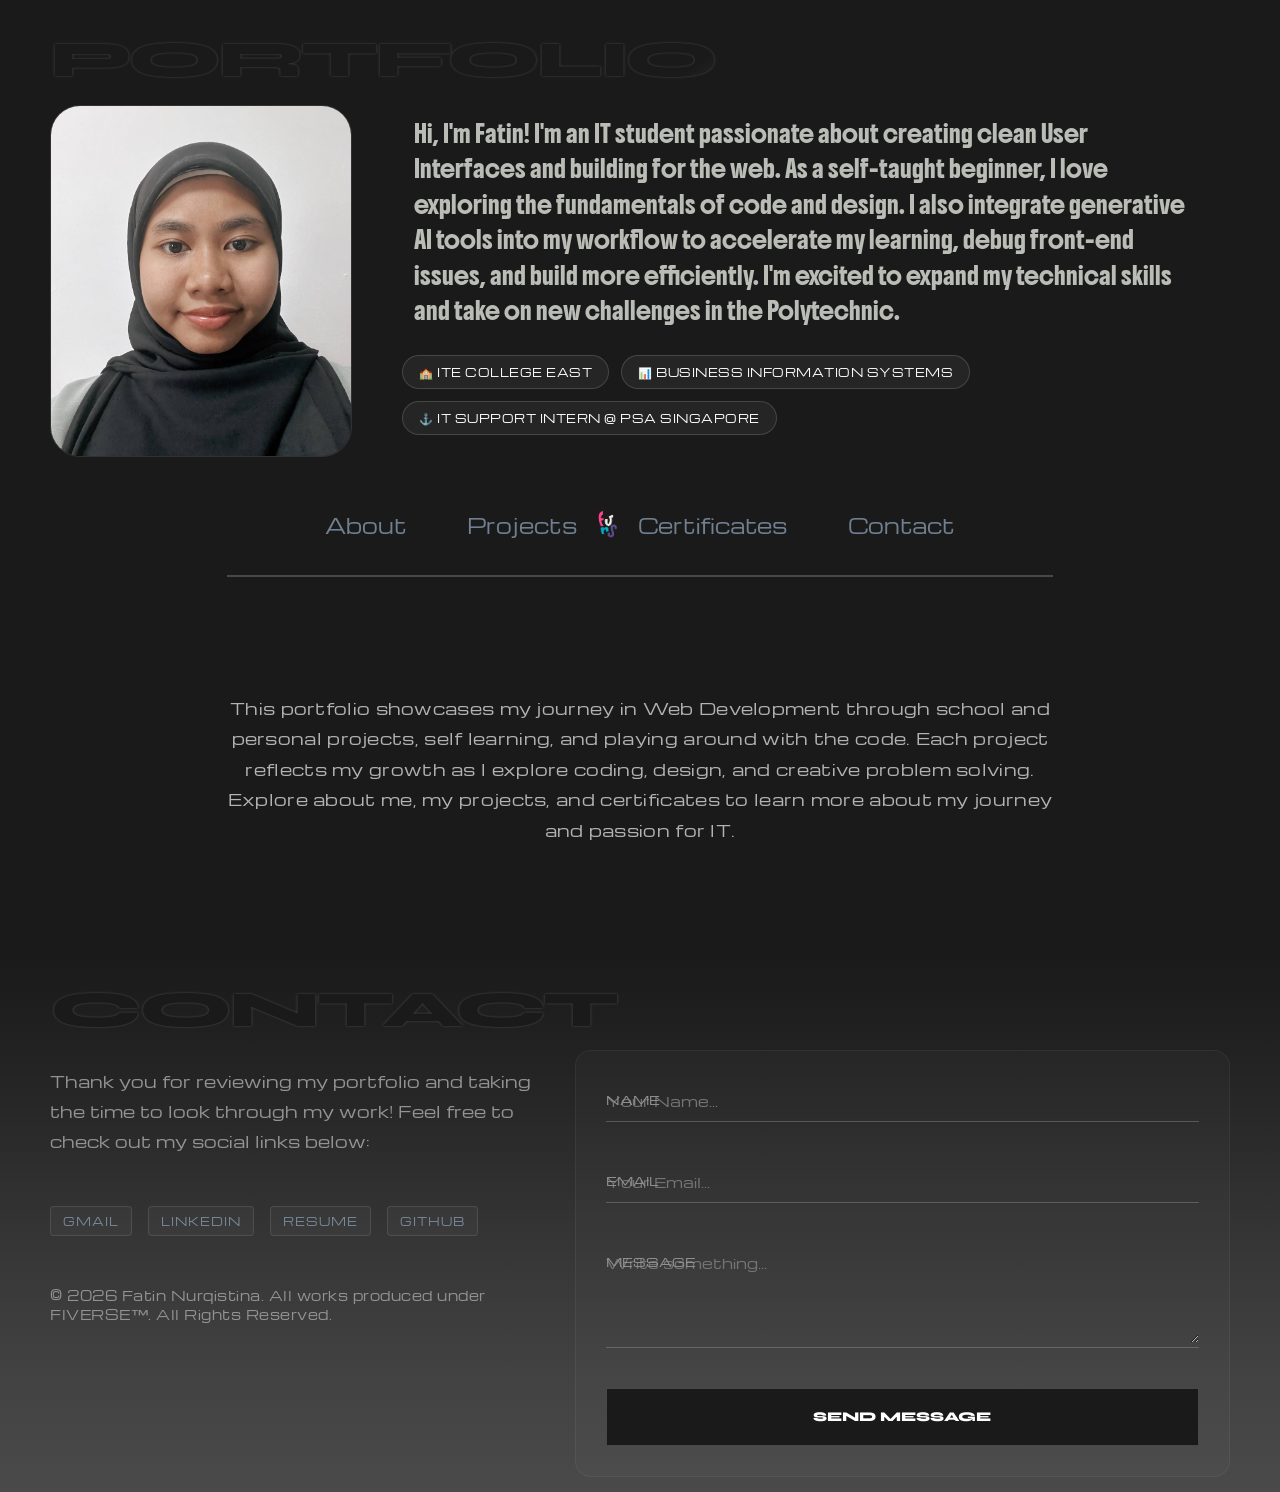
==== index.html @ 486f052d "Update index.html" ====
<!doctype html>
<html>
<head>
<meta charset="utf-8">

<title>Portfolio</title>
	<link rel="stylesheet" href="style.css">
		<link rel="preconnect" href="https://fonts.googleapis.com">
		<link rel="preconnect" href="https://fonts.gstatic.com" crossorigin>
		<link href="https://fonts.googleapis.com/css2?family=Boldonse&family=Michroma&family=Syne:wght@400..800&display=swap" rel="stylesheet">
	<script src="script.js"></script>
</head>

<body>
	<h1 id="portfolio" class="portfolio-title">Portfolio</h1>
	<div class="hero-section">
		<img src="Image/Profile.jpg" alt="profile" class="pfp-img">
    <div class="hero-text-block">
        <h2>
			Hi, I'm Fatin!
            I'm an IT student passionate about creating clean User Interfaces and building for the web.
            As a self-taught beginner, I love exploring the fundamentals of code and design. 
            I also integrate generative AI tools into my workflow to accelerate my learning, debug front-end issues, and build more efficiently. 
            I'm excited to expand my technical skills and take on new challenges in the Polytechnic.
		</h2>
    
        <div class="hero-badges">
            <span class="badge">🏫 ITE College East</span>
            <span class="badge">📊 Business Information Systems</span>
            <span class="badge">⚓ IT Support Intern @ PSA Singapore</span>
        </div>
    </div>
	</div>

	<br>

		<nav id="header-nav">
			<ul>
				<li><a href="#about">About</a></li>
				<li><a href="#projects">Projects</a></li>

				<li class= "nav-logo-item">
					<a href="#portfolio" class="nav-logo">
				<img src="Image/Logo.png" alt="Logo">
					</a>
				</li>

				<li><a href="#certificates">Certificates</a></li>
				<li><a href="#contact">Contact</a></li>
			</ul>
		</nav>

	<br>
	<br>

		<div id="home" class="section-block">
    		<div class="intro-container">
        <p>	
			This portfolio showcases my journey in Web Development through school and personal projects, self learning, and playing around with the code. 
			Each project reflects my growth as I explore coding, design, and creative problem solving. 
			Explore about me, my projects, and certificates to learn more about my journey and passion for IT.
		</p>
    		</div>
		</div>

	<br>
	<br>

	<div id="about" class="section-block">
		<h1 class="about-title">About</h1>
		<div class="about-content">
			<p>
				I am currently in my final year as a Higher Nitec student in Business Information Systems and undergoing 1 Year internship as a User Desktop IT Support. 
				Through these experiences, I developed my interest in Web Development and User Interfaces, where I built my foundation in HTML and CSS through school modules and online self learning.
			<br>
			<br>
				I enjoy learning by playing around with the code, and improving my work through trials and errors.
				I found many unique website designs, which inspired me to code creative, functional, and visually appealing User Interfaces.
				In the future, I want to explore more on how websites work beyond design, and understand why and how the code works to make the layouts function.
				I am motivated to further my studies in Polytechnic to strengthen my coding skills, and gaining hands on experience through the real world projects.
			</p>
		</div>

		<div class="skills">
		<div class="about-grid">
			<div class="about-card">
			<div class="card-tag">Technical Skills</div>
				<h2>HTML</h2>
			</div>

			<div class="about-card">
			<div class="card-tag">Technical Skills</div>
				<h2>CSS</h2>
			</div>

			<div class="about-card">
			<div class="card-tag">Technical Skills</div>
				<h2>IT Support</h2>
			</div>

			<div class="about-card">
			<div class="card-tag">Technical Skills</div>
				<h2>AI Prompting</h2>
			</div>

			<div class="about-card">
			<div class="card-tag">Soft Skills</div>
				<h2>Self Learning</h2>
			</div>

			<div class="about-card">
			<div class="card-tag">Soft Skills</div>
				<h2>Creativity</h2>
			</div>

			<div class="about-card">
			<div class="card-tag">Soft Skills</div>
				<h2>Problem Solving</h2>
			</div>

			<div class="about-card">
			<div class="card-tag">Soft Skills</div>
				<h2>Adaptability</h2>
			</div>

			<div class="about-card">
			<div class="card-tag">Tools I used</div>
				<h2>Adobe Dreamweaver</h2>
			</div>
			
			<div class="about-card">
			<div class="card-tag">Tools I used</div>
				<h2>Visual Studio Code </h2>
			</div>

			<div class="about-card">
			<div class="card-tag">Tools I used</div>
				<h2>Canva</h2>
			</div>

			<div class="about-card">
			<div class="card-tag">Tools I used</div>
				<h2>GenAI Tools</h2>
			</div>
		</div>
	</div>

	<div class="experience">
		<div class="experience-card-tag">PSA Corporation Ltd</div>
			<h2>User Desktop IT Support (Internship)</h2>
			<p class="date">Oct 2025 - Sep 2026</p>
				<ul>
					<li>Deployed, configured, and updated the Windows laptops using corporate deployment tools.</li>
					<li>Assisted local and overseas users with Microsoft Passkey authentication and technical support.</li>
					<li>Managed hardware inventory and strengthened team communication skills.</li>
				</ul>
		</div>

		<div class="experience">
		<div class="experience-card-tag">ITE College East</div>
			<h2>Higher Nitec in Business Information Systems</h2>
			<p class="date">Jan 2024 - Dec 2026</p>
				<ul>
					<li>Developed web development, design UI/UX layouts and digital media creation.</li>
					<li>Performed Python coding, applied automation tools, and data management.</li>
					<li>Gained technical skills in cloud systems, computer networking, and system security.</li>
				</ul>
		</div>

		<div class="experience">
		<div class="experience-card-tag">Uncle Ringo Fun Fair</div>
			<h2>Carnival Crew (Part Time)</h2>
			<p class="date">June 2022</p>
				<ul>
					<li>Operated rides and games safely for customers.</li>
					<li>Maintained area cleanliness and enforced safety rules.</li>
					<li>Provided friendly customer service and handled inquiries.</li>
				</ul>
		</div>
	</div>

	<br>
	<br>

	<div id="projects" class="section-block">
		<h1 class="projects-title">Projects</h1>
		<div class="projects-content">
			<p style="margin-bottom: -10px;">
				This section is a showcase of my projects and sketch ideas.
				Many ideas popped up naturally while I was playing around with the code using Adobe Dreamweaver and Visual Studio Code.
				The design was inspired by ITZY&apos;s "Tunnel Vision" album cover, using the muted grey tones to create a cool, edgy, and modern theme that stays clean and functional.
			<br>
			<br>
				I also tried using JavaScript for the first time to build the navigation scroll effect.
				Even though I haven't formally learned JavaScript yet, I utilized AI prompting tools to help me understand code structures, debug errors, and successfully build the navigation scroll effect.
			</p>
		</div>

		<div class="iframe">
			<h2 style="margin: 25px 0 25px 0;">Season of Growth (2024)</h2>
		<iframe src="Projects/index.html" class="projects-display" alt="Season of Growth"></iframe>
			<p class="projects-text">
				<b>Season of Growth (SOG)</b> is my first project that I created for my school module. It is a online book shop website that features the concept of peace and welcoming theme, which is inspired by the colours of the Palestinian flag and library atmosphere.
				It reflects on the journey of growing into who we are, despite how many times we struggle to get up and progress in life.
			<br>
			<br>
				I started with a simple concept using the knowledge that I gain in class and eventually improving it through self learning. 
				I was playing around with the code from online resources such as W3Schools and YouTube tutorials using the Adobe Dreamweaver.
				Through trial and error, I found it stressful to identify the issue, but at the same time, it's quite engaging to create a creative website.
			<br>
			<br>
				<b>Status:</b> Completed.
			</p>
			<a href="Projects/Year-1-WDE/index.html" class="projects-view">
				<span class="view">View Live Site</span>
			</a>
		</div>

		<div class="iframe">
			<h2 style="margin: 25px 0 25px 0;">Fiverse (2025)</h2>
		<img src="Image/FiverseV1.png" class="fiverse-display" alt="Season of Growth">
			<p class="projects-text">
				<b>Fiverse</b> is a personal project with a game screen layout concept that I designed for fun using Canva. The name is a combination of my name, "Fatin", and "Universe", which representing my own creative world. 
				It features a retro pixel art style with cute custom characters, console controller layouts, and arcade interface in soft purplish-blue colour theme.
			<br>
			<br>
				The design is a display of a full game menu with start options, collectible tickets, and signature pixel characters lining up at the bottom.
				I wanted to blend childhood arcade game vibes with a modern User Interfaces styling to build a nostalgic and cozy digital space.
			<br>
			<br>
				<b>Status:</b> Paused due to advanced coding and design needed.
			</p>
			<a href="Fiverse.png" class="projects-view">
				<span class="view">View Site</span>
			</a>
		</div>

			<h2 style="margin: 25px 0 25px 0;">Fru.vity (2026)</h2>
			<p class="projects-text">
				<b>Fru.vity</b> is a personal project with a concept that I planned for fun. It is a digital dessert world where fruits are used as feelings, featuring motivational quotes, aesthetic vibes, online shop, and dessert recipe lists.
				I was inspired by a sudden craving for strawberry mochi and mango jelly, which made me want to try out a sweet, soft, and cute design theme. 
			<br>
			<br>
				Originally, the name had no specific meaning, but it eventually evolved into "Fruit and Gravity". 
				I thought it would be interesting if fruits, and sweet treats fell from the sky like a waterfall, creating a lovely world surrounded by sweets that many people would love.
			<br>
			<br>
				<b>Status:</b> Research and layout planning phase.
			</p>
		
		<br>

		<div class="projects-grid">
			<div class="projects-card">
			<div class="card-tag">Design Planning</div>
				<h2>Portfolio</h2>
			<img src="Image/Portfolio.jpg" alt="Portfolio" class="projects-img">
			<a href="Image/Portfolio.jpg" class="projects-view">
				<span class="view">View Site</span>
			</a>
			</div>

			<div class="projects-card">
				<div class="card-tag">Design Planning</div>
					<h2>Fru.vity V1</h2>
				<img src="Image/FruvityV1.jpg" alt="Fru.vity V1" class="projects-img">
				<a href="Image/FruvityV1.jpg" class="projects-view">
					<span class="view">View Site</span>
				</a>
			</div>

			<div class="projects-card">
				<div class="card-tag">Design Planning</div>
					<h2>Fru.vity V2</h2>
				<img src="Image/FruvityV2.jpg" alt="Fru.vity V2" class="projects-img">
				<a href="Image/FruvityV2.jpg" class="projects-view">
					<span class="view">View Site</span>
				</a>
			</div>
		
			<div class="projects-card">
				<div class="card-tag">Design Planning</div>
					<h2>Fiverse</h2>
				<img src="Image/FiverseV2.jpg" alt="Fiverse V2" class="projects-img">
				<a href="Image/FiverseV2.jpg" class="projects-view">
					<span class="view">View Site</span>
				</a>
			</div>
		</div>
	</div>

	<br>
	<br>
	
	<div id="certificates" class="section-block">
		<h1 class="certificates-title">Certificates</h1>
			<div class="certificates-content">
				<p>
					This section showcases the certificates that I have achieved from secondary school to Higher Nitec, covering school modules, academic awards, and specialized IT credentials. 
					It includes my school achievements and the training courses provided by ITE.
				</p>
			</div>

		<div class="certificates-grid">
			<div class="certificates-card">
				<div class="card-tag">Coursera</div>
					<h2>Cybersecurity</h2>
				<img src="Certificates/Coursera Cybersecurity.jpg" alt="Coursera Cybersecurity 2026" class="certificates-img">
					<p>May 2026</p>
				<a href="Certificates/Coursera Cybersecurity.jpg" class="certificates-view">
					<span class="view">View Certificate</span>
				</a>
			</div>

			<div class="certificates-card">
				<div class="card-tag">Coursera</div>
					<h2>Prompting Essentials</h2>
				<img src="Certificates/Coursera Prompting Essentials.jpg" alt="Coursera Prompting Essentials 2026" class="certificates-img">
					<p>April 2026</p>
				<a href="Certificates/Coursera Prompting Essentials.jpg" class="certificates-view">
					<span class="view">View Certificate</span>
				</a>
			</div>

			<div class="certificates-card">
				<div class="card-tag">Higher Nitec</div>
					<h2>Edusave Merit Bursary</h2>
				<img src="Certificates/Edusave Merit Bursary 2025.jpg" alt="Edusave Merit Bursary 2025" class="certificates-img">
					<p>2025</p>
				<a href="Certificates/Edusave Merit Bursary 2025.jpg" class="certificates-view">
					<span class="view">View Certificate</span>
				</a>
			</div>

			<div class="certificates-card">
				<div class="card-tag">Higher Nitec</div>
					<h2>Director's List</h2>
				<img src="Certificates/Director's List.jpg" alt="Director's List 2025" class="certificates-img">
					<p>July 2025 - December 2025</p>
				<a href="Certificates/Director's List.jpg" class="certificates-view">
					<span class="view">View Certificate</span>
				</a>
			</div>

			<div class="certificates-card">
				<div class="card-tag">Coursera</div>
					<h2>IT Support</h2>
				<img src="Certificates/Coursera IT Support.jpg" alt="Coursera IT Support 2025" class="certificates-img">
					<p>November 2025</p>
				<a href="Certificates/Coursera IT Support.jpg" class="certificates-view">
					<span class="view">View Certificate</span>
				</a>
			</div>

			<div class="certificates-card">
				<div class="card-tag">Coursera</div>
					<h2>AI Essentials</h2>
				<img src="Certificates/Coursera AI Essentials.jpg" alt="Coursera AI Essentials 2025" class="certificates-img">
					<p>November 2025</p>
				<a href="Certificates/Coursera AI Essentials.jpg" class="certificates-view">
					<span class="view">View Certificate</span>
				</a>
			</div>

			<div class="certificates-card">
				<div class="card-tag">Higher Nitec</div>
					<h2>PCEP Python</h2>
				<img src="Certificates/PCEP Python.jpg" alt="PCEP Python 2024" class="certificates-img">
					<p>08 October 2024</p>
				<a href="Certificates/PCEP Python.jpg" class="certificates-view">
					<span class="view">View Certificate</span>
				</a>
			</div>

			<div class="certificates-card">
				<div class="card-tag">Higher Nitec</div>
					<h2>Library Club</h2>
				<img src="Certificates/CCA Sustainability Advocate Club Award.jpg" alt="CCA Award 2024" class="certificates-img">
					<p>May 2024</p>
				<a href="Certificates/CCA Sustainability Advocate Club Award.jpg" class="certificates-view">
					<span class="view">View Certificate</span>
				</a>
			</div>

			<div class="certificates-card">
				<div class="card-tag">Datacamp</div>
					<h2>Python</h2>
				<img src="Certificates/Datacamp Python.jpg" alt="Datacamp Python 2021" class="certificates-img" id="python-cert">
					<p>March 2021</p>
				<a href="Certificates/Datacamp Python.jpg" class="certificates-view">
					<span class="view">View Certificate</span>
				</a>
			</div>

			<div class="certificates-card">
				<div class="card-tag">Serangoon Secondary School</div>
					<h2>GCE N Level</h2>
				<img src="Certificates/GCE N Level.JPG" alt="GCE N Level 2020" class="certificates-img">
					<p>2020</p>
				<a href="Certificates/GCE N Level.JPG" class="certificates-view">
					<span class="view">View Certificate</span>
				</a>
			</div>

			<div class="certificates-card">
				<div class="card-tag">Serangoon Secondary School</div>
					<h2>NFTE BIZCAMP</h2>
				<img src="Certificates/Halogen NFTE.JPG" alt="Halogen NFTE 2019" class="certificates-img">
					<p>2019</p>
				<a href="Certificates/Halogen NFTE.JPG" class="certificates-view">
					<span class="view">View Certificate</span>
				</a>
			</div>

			<div class="certificates-card">
				<div class="card-tag">Serangoon Secondary School</div>
					<h2>ITE Elective Module</h2>
				<img src="Certificates/ITE Elective Module 2018.JPG" alt="ITE Elective Module 2018" class="certificates-img">
					<p>17 - 20 September 2018</p>
				<a href="Certificates/ITE Elective Module 2018.JPG" class="certificates-view">
					<span class="view">View Certificate</span>
				</a>
			</div>

			<div class="certificates-card">
				<div class="card-tag">Serangoon Secondary School</div>
					<h2>YEA Silver</h2>
				<img src="Certificates/YEA Silver.JPG" alt="YEA Silver 2018" class="certificates-img">
					<p>2018</p>
				<a href="Certificates/YEA Silver.JPG" class="certificates-view">
					<span class="view">View Certificate</span>
				</a>
			</div>

			<div class="certificates-card">
				<div class="card-tag">Serangoon Secondary School</div>
					<h2>YEA Bronze</h2>
				<img src="Certificates/YEA Bronze.JPG" alt="YEA Bronze 2017" class="certificates-img">
					<p>2017</p>
				<a href="Certificates/YEA Bronze.JPG" class="certificates-view">
					<span class="view">View Certificate</span>
				</a>
			</div>
		</div>
	</div>

	<br>
	<br>

	<footer class="site-footer">
		<h1 id="contact" class="contact-title">Contact</h1>
    	<div class="contact-grid">
			<div class="contact-info">
				<p>
					Thank you for reviewing my portfolio and taking the time to look through my work!
					Feel free to check out my social links below:
				</p>
	
			<div class="links">
        		<a href="mailto:fnrqafafa@gmail.com" class="text-link">Gmail</a>
    			<a href="www.linkedin.com/in/fatin-nurqistina-451b47331" target="_blank" class="text-link">LinkedIn</a>
   		 		<a href="Certificates/Resume.pdf" target="_blank" class="text-link">Resume</a>
    			<a href="http://github.com/fatinqs" target="_blank" class="text-link">GitHub</a>
			</div>

			<p class="rights-footer">
				© 2026 Fatin Nurqistina. All works produced under FIVERSE™. All Rights Reserved.
			</p>
			</div>

		<form class="contact-form" action="https://formspree.io/f/mbdzjbjk" method="POST">
			<div class="input-wrapper">
                <input type="text" placeholder="Your Name..." required>
                <label>NAME</label>
            </div>
            <div class="input-wrapper">
                <input type="email" name="email" required placeholder="Your Email...">
                <label>EMAIL</label>
            </div>
            <div class="input-wrapper">
                <textarea name="message" required placeholder="Write something..." rows="4"></textarea>
                <label>MESSAGE</label>
            </div>
            <button type="submit" class="liquid-btn">SEND MESSAGE</button>
        </form>
		</div>
	</footer>
</body>
</html>
---- style.css ----
@charset "utf-8";
/* CSS Document */

h1 {
	font-family: "Syne", sans-serif;
	font-weight: 800;
	font-style: normal;
	letter-spacing: -0.05em;
	font-size: 50px;
	line-height: 0.8;
	text-transform: uppercase;
	display: inline-block;
	background: linear-gradient(-45deg, #1a1a1a 25%, #7a7a7a 40%, #ffffff 50%, #7a7a7a 60%, #1a1a1a 75%);
	background-size: 400% 100%;
    background-clip: text;
	-webkit-background-clip: text;
    color: transparent;
	-webkit-text-fill-color: transparent;
	animation: liquidFlow 6s ease-in-out infinite;
	transform: scaleX(1.4);
	transform-origin: left;
	filter: drop-shadow(0 0 1px rgba(255, 255, 255, 0.2));
    margin-top: -10px;
    margin-bottom: 25px;
    scroll-margin-top: 120px;
}

@keyframes liquidFlow {
	0% { background-position: 0% 50%; }
	50% { background-position: 100% 50%; }
	100% { background-position: 0% 50%; }
}

h2{
	font-family: "Boldonse", system-ui;
	font-weight: 400;
	font-style: normal;
	color: #babcb6;
}

p{
	font-family: "Michroma", sans-serif;
	font-weight: 400;
	font-style: normal;
	color: #939393;
    line-height: 30px;
}

body{
	background-color: #1A1A1A;
	margin: 0;
	padding: 50px;
}

html{
	scroll-behavior: smooth;
    overflow-x: hidden;
}

#header-nav{
    position: sticky;
    top: 0;
    z-index: 500;
    background: transparent;
    backdrop-filter: none;
    border-bottom: 2px solid rgba(255, 255, 255, 0.2);
    padding: 20px 0;
    width: 70%;
    margin: 0 auto;
    transition: all 0.4s ease;
}

#header-nav.scrolled{
    background: rgba(18, 18, 18, 0.8);
    backdrop-filter: blur(12px);
    -webkit-backdrop-filter: blur(12px);
    margin: 0 -50px 0 -50px;
    border-bottom: 1px solid rgba(255, 255, 255, 0.1);
    border-radius: 50px;
    position: sticky;
    top: 20px;
    width: 60%;
    margin: 10px auto 0 auto;
    padding: 10px 50px;
} 

#header-nav ul{
    display: flex;
    justify-content: center;
    list-style: none;
    margin: 0;
    padding: 0;
    align-items: center;
}

#header-nav li{
	float: left;
    font-family: "Michroma", sans-serif;
	font-weight: 400;
}

#header-nav a{
    display: block;
    color: slategrey;
    padding: 15px 30px;
    text-decoration: none;
    font-size: 20px;
    transition: 0.3s;
}

#header-nav li a:hover{
    color: lightsteelblue;
    text-shadow: 0 0 10px rgba(176, 196, 222, 0.5);
}

#header-nav .nav-logo-item{
    width: 0px;
    opacity: 0;
    visibility: hidden;
    overflow: visible;
    padding: 0;
    display: flex;
    justify-content: center;
    align-items: center;
    transition: all 0.4s ease;
}

#header-nav .nav-logo-item a{
    padding: 0; 
}

#header-nav .nav-logo-item img{
    height: 50px; 
    width: auto;
    display: block;
    object-fit: contain;
}

#header-nav.scrolled .nav-logo-item{
    width: 80px; 
    opacity: 1;
    visibility: visible;
    padding: 0 15px; 
}

.contact-section{
    margin-top: 40px;
    padding-bottom: 40px;
}

.contact-title{
    margin-bottom: 20px;
}

.contact-grid{
    display: flex;
    flex-wrap: wrap;
    gap: 30px;
    align-items: flex-start;
    width: 100%;
    max-width: 1200px;
    margin: 0 auto;
}

.contact-grid a{
    text-decoration: none;
    color: inherit;
    color: lightslategrey;
}

.contact-info{
    flex: 1;
    min-width: 300px;
	margin-top: 0px;
}

.contact-form{
    flex: 1.2;
    min-width: 300px;
    background: rgba(255, 255, 255, 0.02);
    border: 1px solid rgba(255, 255, 255, 0.05);
    border-radius: 16px;
    padding: 30px;
    margin-bottom: -30px;
}

.links{
    display: flex;
    flex-wrap: wrap;
    gap: 16px;
    margin: 50px 0 50px 0;
    color: #7a7a7a;
}

.text-link{
    font-family: "Michroma", sans-serif;
    font-size: 11px;
    color: #ffffff;
    text-decoration: none;
    text-transform: uppercase;
    letter-spacing: 1px;
    padding: 6px 12px;
    border-radius: 4px;
    background: rgba(255, 255, 255, 0.03);
    border: 1px solid rgba(255, 255, 255, 0.1);
    transition: all 0.3s ease;
}

.text-link:hover {
    color: #00E5FF;
    border-color: #00E5FF;
    background: rgba(0, 229, 255, 0.05);
}

.site-footer{
    background: linear-gradient(to bottom,#1a1a1a 0%,#1f1f1f 12%,#262626 26%,#2f2f2f 42%,#393939 60%,#424242 78%,#4a4a4a 100%);
    margin: 40px -50px -50px -50px;
    padding: 45px 50px;
}
    
.rights-footer{
	font-family: "Michroma", sans-serif;
	font-weight: 400;
	font-style: normal;
	color: #939393;
	font-size: 13px;
	margin-top: 20px;
    margin-bottom: 0;
    line-height: 1.5;
    letter-spacing: 0.5px;
}

.input-wrapper{
    position: relative;
    margin-bottom: 40px;
    border-bottom: 1px solid rgba(186, 188, 182, 0.3);
    transition: 0.4s;
}

.input-wrapper:focus-within{
    border-bottom: 1px solid #ffffff;
}

.input-wrapper input, .input-wrapper textarea{
	width: 100%;
    background: transparent;
    border: none;
    outline: none;
    padding: 10px 0;
    font-family: "Michroma", sans-serif;
    color: #ffffff;
    font-size: 14px;
}

.input-wrapper label{
    position: absolute;
    left: 0;
    top: 10px;
    font-family: "Michroma", sans-serif;
    font-size: 12px;
    color: #939393;
    pointer-events: none;
    transition: 0.3s ease all;
    text-transform: uppercase;
}

.liquid-btn{
    width: 100%;
    padding: 20px;
    font-family: "Syne", sans-serif;
    font-weight: 800;
    text-transform: uppercase;
    cursor: pointer;
    border: 1px solid rgba(255, 255, 255, 0.2);
    background: #1A1A1A;
    color: #ffffff;
    position: relative;
    overflow: hidden;
    transition: 0.5s;
}

.liquid-btn:hover{
    background: #ffffff;
    color: #1A1A1A;
    box-shadow: 0 0 30px rgba(255, 255, 255, 0.2);
    transform: translateY(-3px);
}

.pfp-img{
    display: block;
    flex-shrink: 0;
    width: 300px;        
    height: 350px;       
    object-fit: cover;
    border-radius: 30px; 
    border: 1px solid rgba(255, 255, 255, 0.1); 
    transform: none; 
}

.hero-section{
    display: flex;          
    align-items: flex-start; 
    gap: 50px;
    font-size: medium;
}

.hero-section-text{
    max-width: 795px;
    text-align: justify;
}

.hero-text-block{
    display: flex;
    flex-direction: column;
    justify-content: space-between;
    height: 350px;
    max-width: 795px;
}

.hero-text-block h2{
    font-size: 16.5px;
    line-height: 2.15;
    margin: 12px;
    margin-bottom: 0;
}

.hero-badges, .projects-view, .certificates-view{
    display: flex;
    flex-wrap: wrap;
    gap: 12px;
    margin-top: 25px;
    margin-bottom: 35px;
    text-decoration: none;
}

.hero-badges .badge, .projects-view .view, .certificates-view .view{
    font-family: "Michroma", sans-serif;
    font-size: 11px;
    color: #ffffff;
    background: rgba(255, 255, 255, 0.05);
    border: 1px solid rgba(255, 255, 255, 0.15);
    padding: 8px 16px;
    border-radius: 50px;
    letter-spacing: 0.5px;
    text-transform: uppercase;
    transition: all 0.3s ease;
}

.hero-badges .badge:hover, .projects-view .view:hover, .certificates-view .view:hover{
    background: rgba(0, 229, 255, 0.08);
    border-color: #00E5FF;
    color: #00E5FF;
    box-shadow: 0 0 15px rgba(0, 229, 255, 0.2);
}

.hero-text-block .content{
    margin-top: auto;
    padding: 0;
}

.hero-text-block .resume-button{
    margin: 0;
}

.resume-button{
    display: inline-flex;
    align-items: center;
    background: rgba(255, 255, 255, 0.05);
    color: black;
    text-decoration: none;
    padding: 14px 32px;
    border-radius: 12px;
    box-shadow: 0 4px 15px rgba(0, 0, 0, 0.3);
    cursor: pointer;
    margin: 5px;
    position: relative;
}

.resume-text{
	font-family: "Michroma", sans-serif;
	font-weight: 900;
	font-style: normal;
	color: #939393;
    letter-spacing: 0.5px;
}

.certificates-img, .projects-img{
    display: block;
    width: 100%;
    height: 200px;
    object-fit: contain;
}

.certificates-content, .projects-content, .about-content{
    max-width: 1200px;
    margin: -30px auto;
    padding: 20px 0;
    font-size: 16px;
    line-height: 1.6;
    margin-bottom: 5px;
}

.certificates-grid, .projects-grid, .about-grid{
    display: grid;
    gap: 20px;
    grid-template-columns: repeat(3, 1fr);
}

.card-tag{
    font-family: "Michroma", sans-serif;
    font-size: 10px;
    letter-spacing: 2px;
    color: lightsteelblue;
    margin: 10px 0 0 15px;
    opacity: 0.8;
}

.experience-card-tag{
    font-family: "Michroma", sans-serif;
    font-size: 10px;
    letter-spacing: 2px;
    color: lightsteelblue;
    opacity: 0.8;
}

.certificates-card, .projects-card, .about-card{
    background: rgba(255, 255, 255, 0.02);
    border: 1px solid rgba(255, 255, 255, 0.05);
    padding: 10px;
    border-radius: 12px;
    transition: all 0.3s ease;
    position: relative;
}

.certificates-card h2, .projects-card h2, .about-card h2{
    font-family: "Boldonse", system-ui;
    color: #babcb6;
    margin: 10px 0 15px 15px;
}

.certificates-card p{
    font-family: "Michroma", sans-serif;
    color: #939393;
    margin: 15px 0 10px 15px;
}

.certificates-card:hover, .projects-card:hover, .about-card:hover{
    border-color: rgba(255, 255, 255, 0.15);
    background: rgba(255, 255, 255, 0.04);
    transform: translateY(-5px);
    box-shadow: 0 10px 30px rgba(0, 0, 0, 0.3);
}

#python-cert{
   max-width: 90%;
   height: auto;
   display: block;
   margin: 17px;
}

.experience{
    margin-top: 50px;
}

#projects{
    margin-top: -50px;
}

#certificates{
    margin-top: -70px;
}

.section-block{
    display: none;
    scroll-margin-top: 140px;
}

.section-block:target{
    display: block;
}

#home{
    display: block;
}

body:has(.section-block:target) #home{
    display: none;
}   

.intro-container{
    text-align: center;
    max-width: 850px;
    padding: 0 30px;
    margin: 80px auto;
    margin-bottom: -90px;
}

.intro-container p{
    font-family: "Michroma", sans-serif;
    font-size: 16px;
    line-height: 1.9;
    color: #b3b3b3;
    letter-spacing: 0.3px;
    text-align: center;
    display: inline-block;
}

body:has(#contact:target) #home{
    display: block;
}

body:has(#contact:target) #home .intro-container, 
body:has(#contact:target) #home .intro-container *{
    display: block;
}

body:not(:has(:target)) #home,
body:not(:has(:target)) #home .intro-container,
body:not(:has(:target)) #home .intro-container * {
    display: block 
}

body:has(#portfolio:target) #home,
body:has(#portfolio:target) #home .intro-container,
body:has(#portfolio:target) #home .intro-container * {
    display: block;
}

body:has(#contact:target) #home,
body:has(#contact:target) #home .intro-container,
body:has(#contact:target) #home .intro-container * {
    display: block;
}

.projects-display{
    width: 100%;
    height: 400px;
    border: none;
    border-radius: 15px;
    display: block;
    overflow: hidden;
}

.fiverse-display{
    width: 100%;
    height: 550px;
    border: none;
    border-radius: 15px;
    display: block;
    overflow: hidden;
}

.projects-text{
    margin: 30px 0 30px 0;
    font-size: medium;
}

.iframe{
    margin: 20px 0;
    overflow: hidden;
    width: 100%;
}

ul{
    font-family: "Michroma", sans-serif;
	font-weight: 400;
	font-style: normal;
	color: #939393;
    line-height: 30px;
    list-style-type: disc;
    margin-left: 30px;
    padding: 0;
    margin-bottom: 0px;
}

.date{
    font-family: "Michroma", sans-serif;
    font-weight: 400;
    font-style: normal;
    font-size: 13px;
    color: #939393;
    letter-spacing: 2px;
}
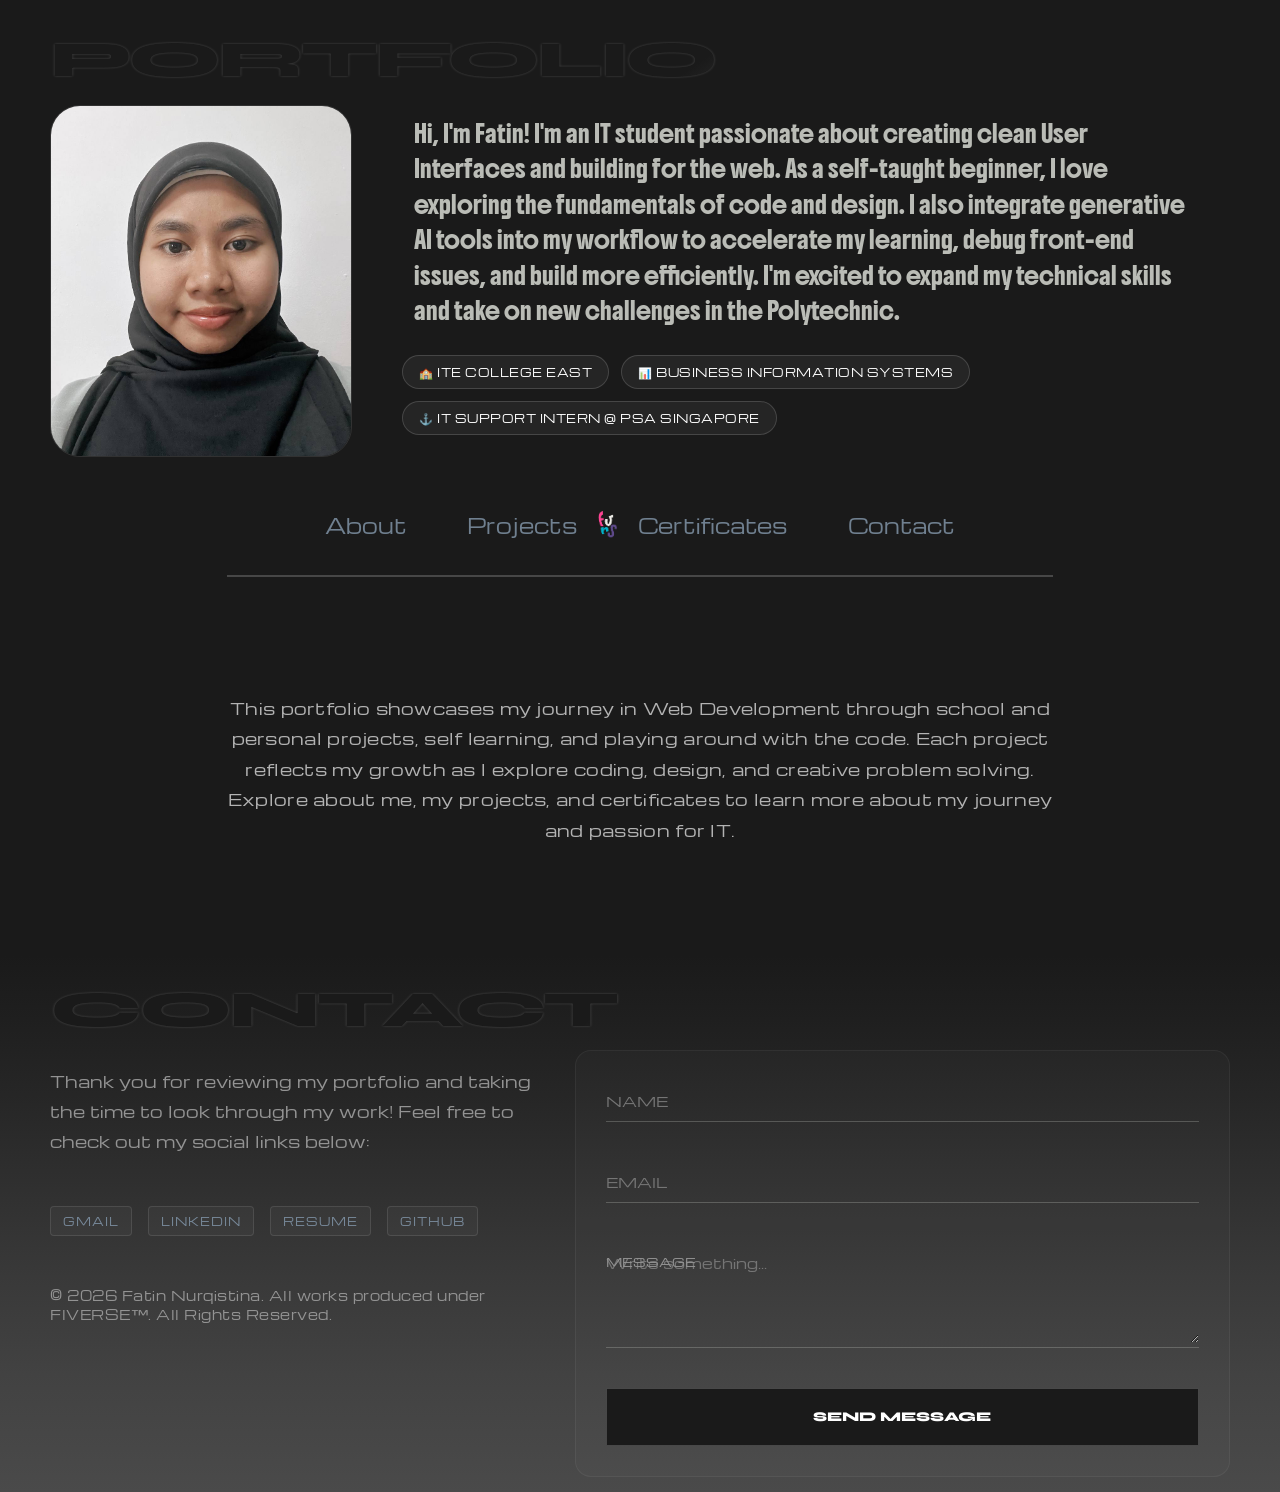
==== commit 38cbc937: "Update index.html" ====
--- a/index.html
+++ b/index.html
@@ -470,12 +470,10 @@
 
 		<form class="contact-form" action="https://formspree.io/f/mbdzjbjk" method="POST">
 			<div class="input-wrapper">
-                <input type="text" placeholder="Your Name..." required>
-                <label>NAME</label>
+                <input type="text" name: "name" placeholder="NAME" required>
             </div>
             <div class="input-wrapper">
-                <input type="email" name="email" required placeholder="Your Email...">
-                <label>EMAIL</label>
+                <input type="email" name="email" required placeholder="EMAIL">
             </div>
             <div class="input-wrapper">
                 <textarea name="message" required placeholder="Write something..." rows="4"></textarea>
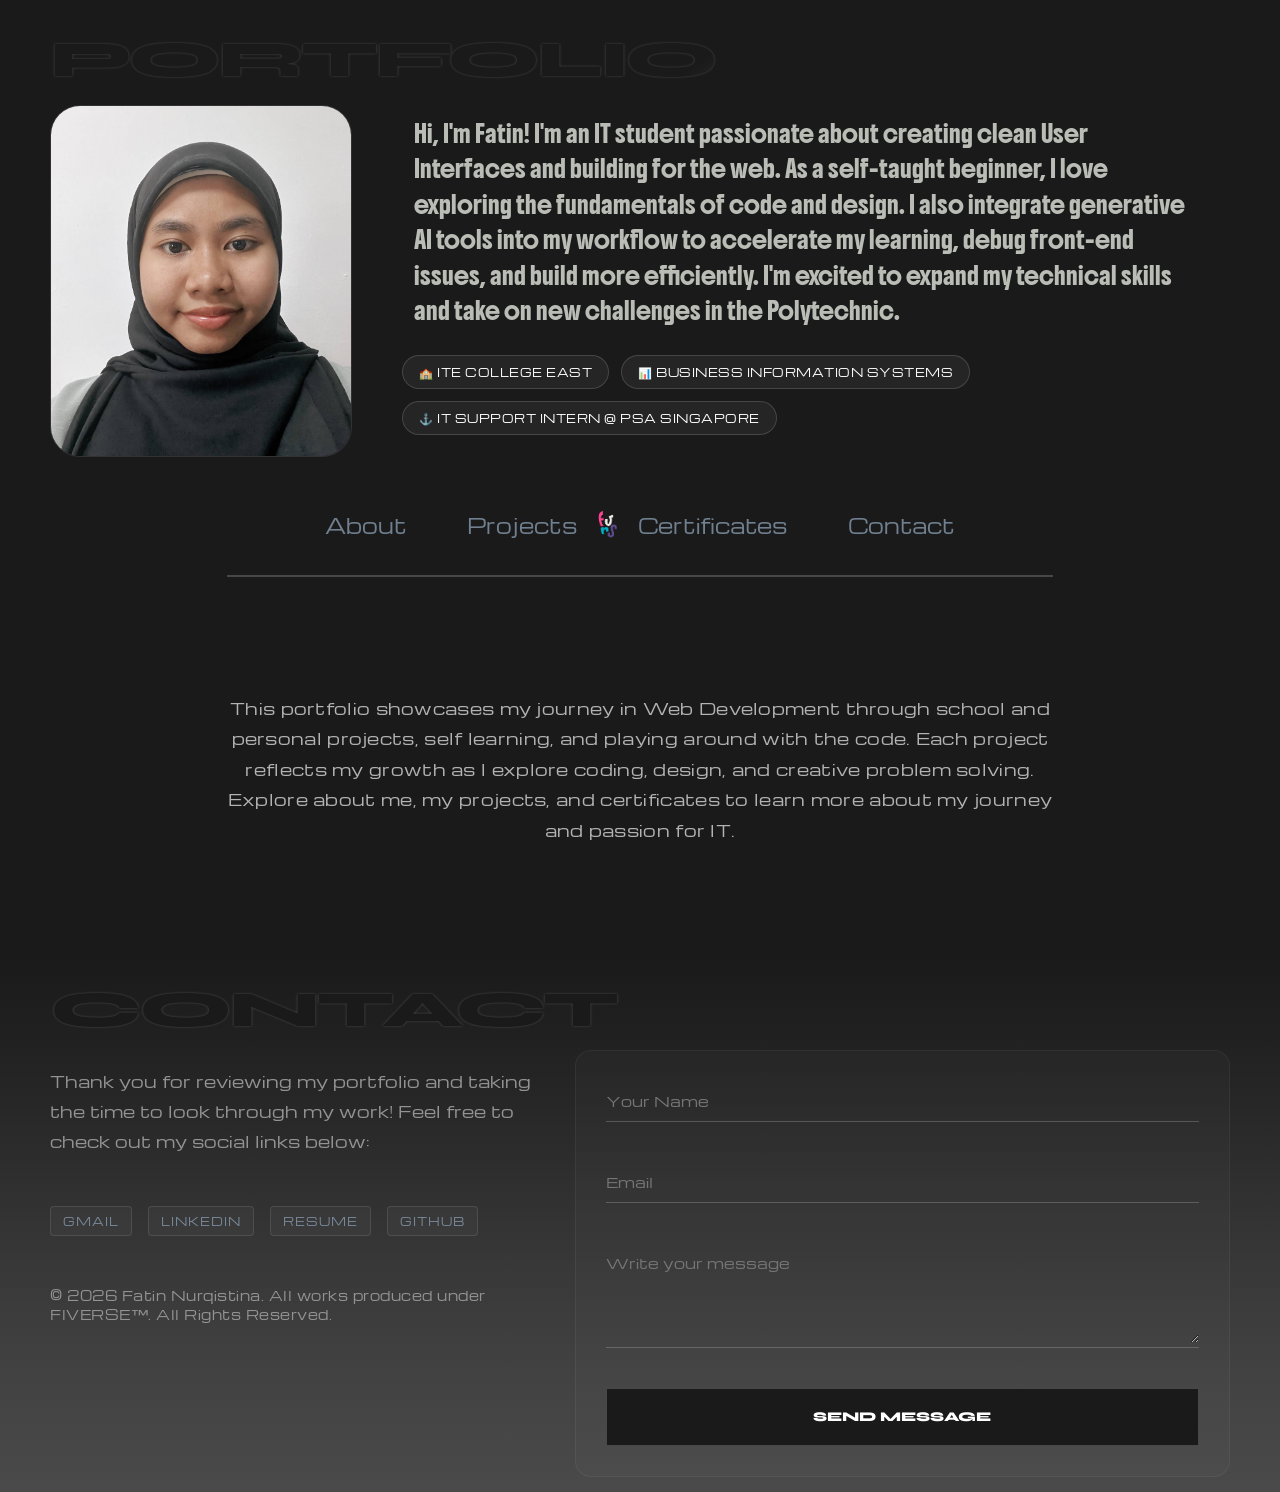
==== commit 8fb40abc: "Update index.html" ====
--- a/index.html
+++ b/index.html
@@ -470,14 +470,14 @@
 
 		<form class="contact-form" action="https://formspree.io/f/mbdzjbjk" method="POST">
 			<div class="input-wrapper">
-                <input type="text" name: "name" placeholder="NAME" required>
+                <input type="text" name="name" placeholder="Your Name" required>
             </div>
             <div class="input-wrapper">
-                <input type="email" name="email" required placeholder="EMAIL">
+                <input type="email" name="email" placeholder="Email" required>
             </div>
             <div class="input-wrapper">
-                <textarea name="message" required placeholder="Write something..." rows="4"></textarea>
-                <label>MESSAGE</label>
+                <textarea name="message" placeholder="Write your message" rows="4" required></textarea>+
             </div>
             <button type="submit" class="liquid-btn">SEND MESSAGE</button>
         </form>
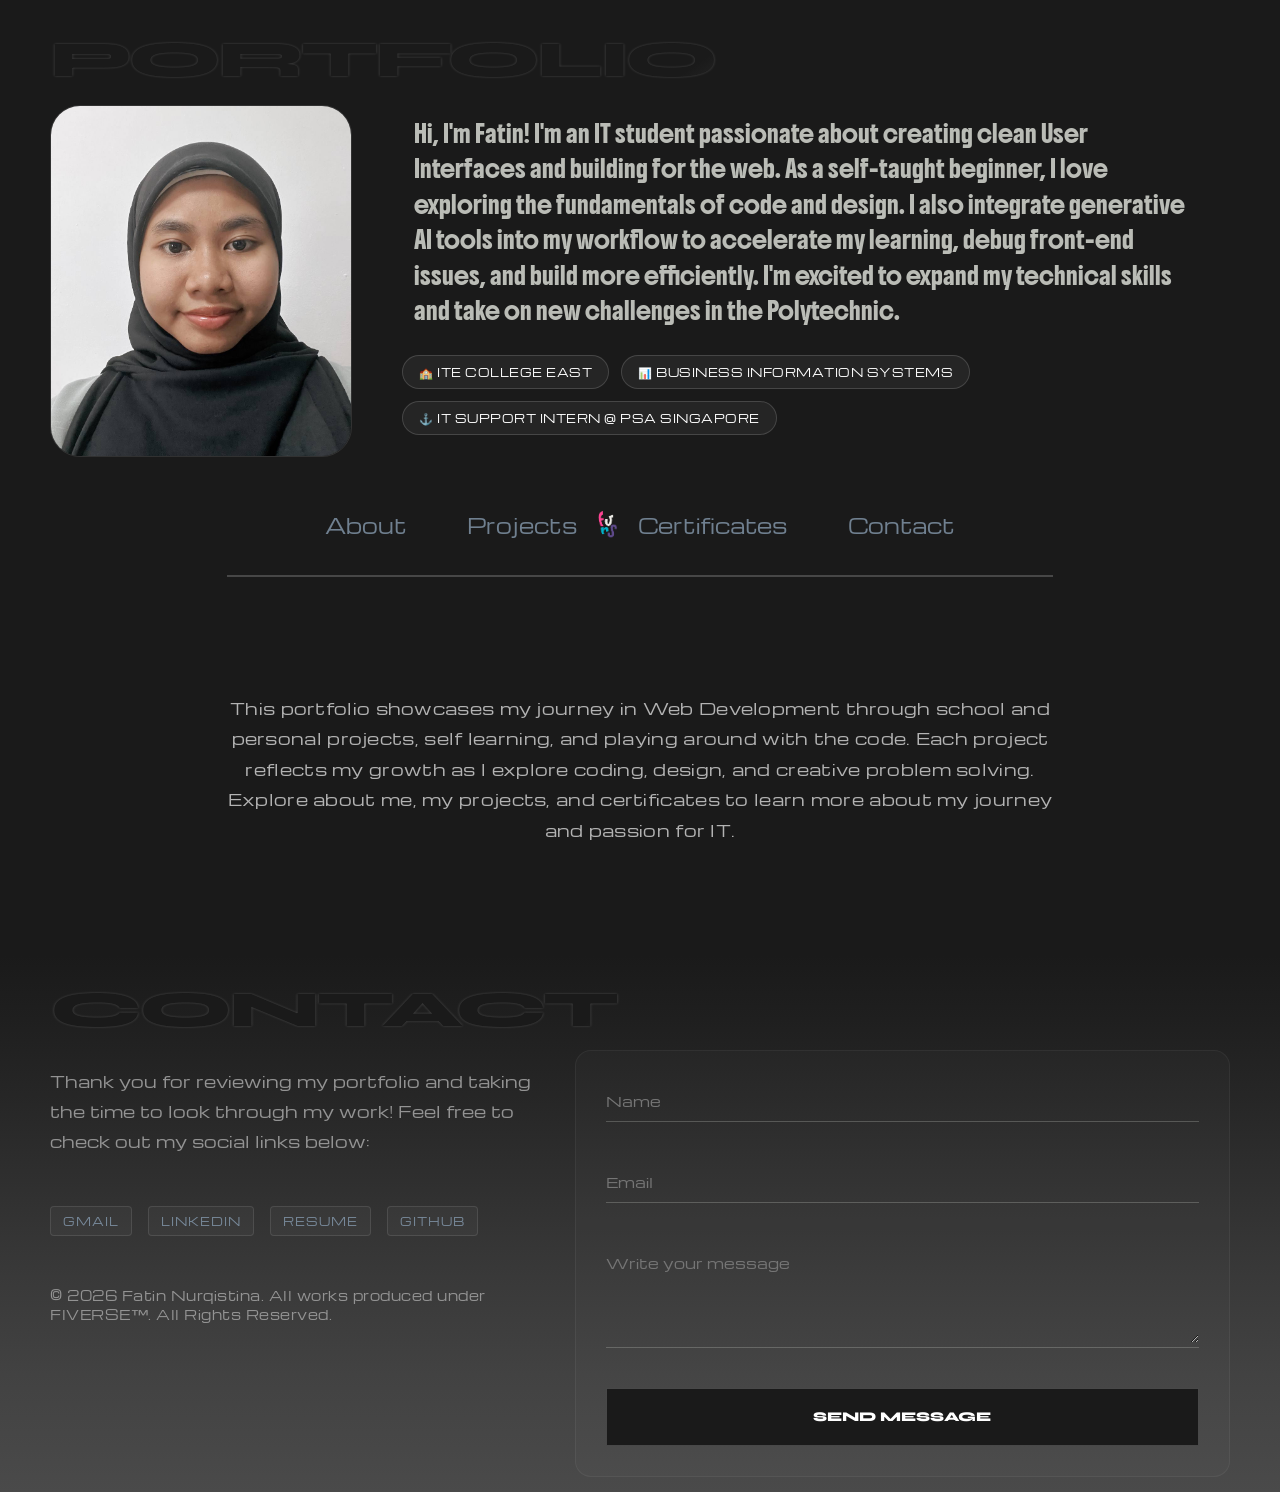
==== commit 4e6da96b: "Update index.html" ====
--- a/index.html
+++ b/index.html
@@ -470,7 +470,7 @@
 
 		<form class="contact-form" action="https://formspree.io/f/mbdzjbjk" method="POST">
 			<div class="input-wrapper">
-                <input type="text" name="name" placeholder="Your Name" required>
+                <input type="text" name="name" placeholder="Name" required>
             </div>
             <div class="input-wrapper">
                 <input type="email" name="email" placeholder="Email" required>
